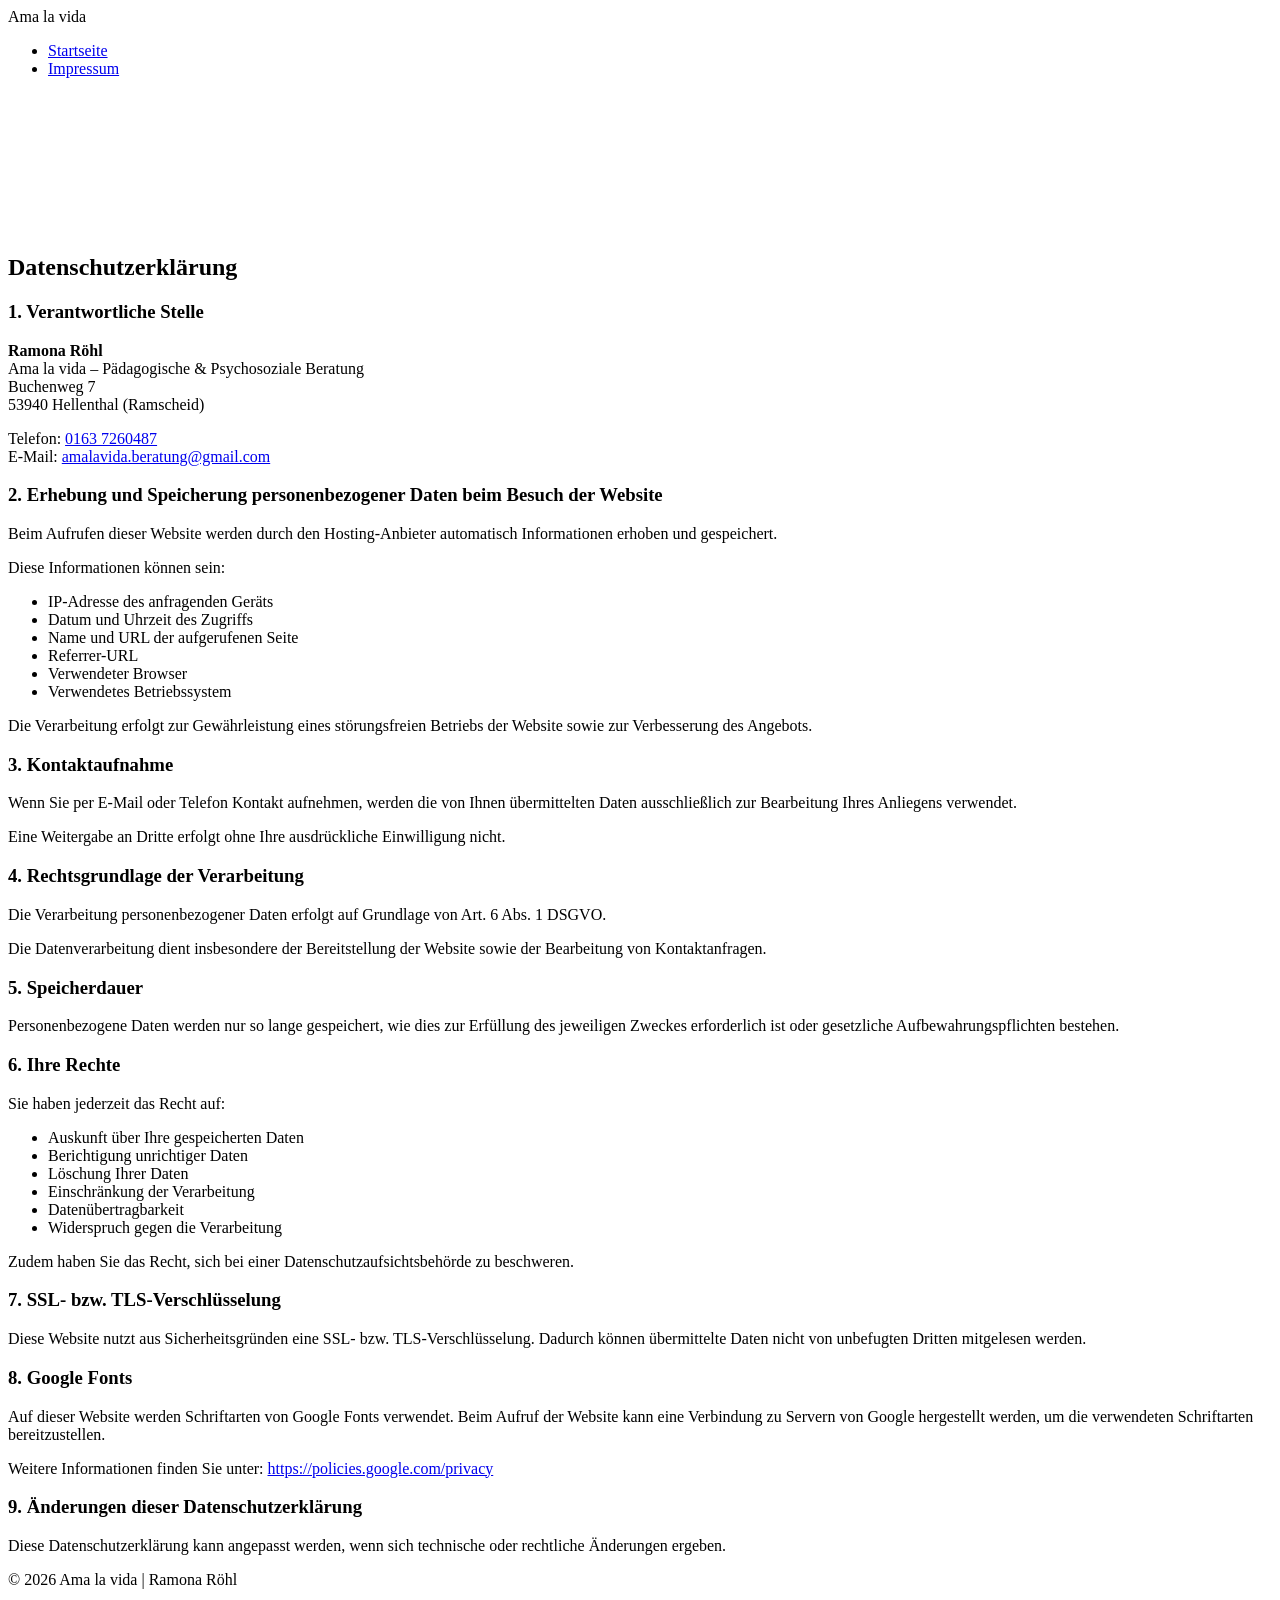
==== datenschutz.html @ 73e0fd92 "Add files via upload" ====
<!DOCTYPE html>
<html lang="de">
<head>
    <meta charset="UTF-8">
    <meta name="viewport" content="width=device-width, initial-scale=1.0">

    <title>Datenschutzerklärung | Ama la vida</title>

    <link rel="stylesheet" href="css/style.css">

    <link rel="preconnect" href="https://fonts.googleapis.com">
    <link rel="preconnect" href="https://fonts.gstatic.com" crossorigin>

    <link href="https://fonts.googleapis.com/css2?family=Montserrat:wght@300;400;500;600;700&family=Cormorant+Garamond:wght@500;600&display=swap" rel="stylesheet">
</head>

<body>

<header>
    <nav class="navbar">

        <div class="logo">
            <a href="index.html" style="text-decoration:none;color:inherit;">
                Ama la vida
            </a>
        </div>

        <ul class="nav-links">
            <li><a href="index.html">Startseite</a></li>
            <li><a href="impressum.html">Impressum</a></li>
        </ul>

    </nav>
</header>

<section class="section" style="padding-top:140px;">

    <h2>Datenschutzerklärung</h2>

    <div class="divider"></div>

    <h3>1. Verantwortliche Stelle</h3>

    <p>
        <strong>Ramona Röhl</strong><br>
        Ama la vida – Pädagogische &amp; Psychosoziale Beratung<br>
        Buchenweg 7<br>
        53940 Hellenthal (Ramscheid)
    </p>

    <p>
        Telefon:
        <a href="tel:+491637260487">0163 7260487</a><br>

        E-Mail:
        <a href="mailto:amalavida.beratung@gmail.com">
            amalavida.beratung@gmail.com
        </a>
    </p>

    <h3>2. Erhebung und Speicherung personenbezogener Daten beim Besuch der Website</h3>

    <p>
        Beim Aufrufen dieser Website werden durch den Hosting-Anbieter
        automatisch Informationen erhoben und gespeichert.
    </p>

    <p>
        Diese Informationen können sein:
    </p>

    <ul>
        <li>IP-Adresse des anfragenden Geräts</li>
        <li>Datum und Uhrzeit des Zugriffs</li>
        <li>Name und URL der aufgerufenen Seite</li>
        <li>Referrer-URL</li>
        <li>Verwendeter Browser</li>
        <li>Verwendetes Betriebssystem</li>
    </ul>

    <p>
        Die Verarbeitung erfolgt zur Gewährleistung eines störungsfreien Betriebs
        der Website sowie zur Verbesserung des Angebots.
    </p>

    <h3>3. Kontaktaufnahme</h3>

    <p>
        Wenn Sie per E-Mail oder Telefon Kontakt aufnehmen, werden die von Ihnen
        übermittelten Daten ausschließlich zur Bearbeitung Ihres Anliegens verwendet.
    </p>

    <p>
        Eine Weitergabe an Dritte erfolgt ohne Ihre ausdrückliche Einwilligung nicht.
    </p>

    <h3>4. Rechtsgrundlage der Verarbeitung</h3>

    <p>
        Die Verarbeitung personenbezogener Daten erfolgt auf Grundlage von
        Art. 6 Abs. 1 DSGVO.
    </p>

    <p>
        Die Datenverarbeitung dient insbesondere der Bereitstellung der Website
        sowie der Bearbeitung von Kontaktanfragen.
    </p>

    <h3>5. Speicherdauer</h3>

    <p>
        Personenbezogene Daten werden nur so lange gespeichert,
        wie dies zur Erfüllung des jeweiligen Zweckes erforderlich ist
        oder gesetzliche Aufbewahrungspflichten bestehen.
    </p>

    <h3>6. Ihre Rechte</h3>

    <p>
        Sie haben jederzeit das Recht auf:
    </p>

    <ul>
        <li>Auskunft über Ihre gespeicherten Daten</li>
        <li>Berichtigung unrichtiger Daten</li>
        <li>Löschung Ihrer Daten</li>
        <li>Einschränkung der Verarbeitung</li>
        <li>Datenübertragbarkeit</li>
        <li>Widerspruch gegen die Verarbeitung</li>
    </ul>

    <p>
        Zudem haben Sie das Recht, sich bei einer Datenschutzaufsichtsbehörde
        zu beschweren.
    </p>

    <h3>7. SSL- bzw. TLS-Verschlüsselung</h3>

    <p>
        Diese Website nutzt aus Sicherheitsgründen eine SSL- bzw.
        TLS-Verschlüsselung. Dadurch können übermittelte Daten nicht von
        unbefugten Dritten mitgelesen werden.
    </p>

    <h3>8. Google Fonts</h3>

    <p>
        Auf dieser Website werden Schriftarten von Google Fonts verwendet.
        Beim Aufruf der Website kann eine Verbindung zu Servern von Google
        hergestellt werden, um die verwendeten Schriftarten bereitzustellen.
    </p>

    <p>
        Weitere Informationen finden Sie unter:
        <a href="https://policies.google.com/privacy?hl=de" target="_blank">
            https://policies.google.com/privacy
        </a>
    </p>

    <h3>9. Änderungen dieser Datenschutzerklärung</h3>

    <p>
        Diese Datenschutzerklärung kann angepasst werden,
        wenn sich technische oder rechtliche Änderungen ergeben.
    </p>

</section>

<footer>

    <p>
        © 2026 Ama la vida | Ramona Röhl
    </p>

    <div class="footer-links">
        <a href="index.html">Startseite</a>
        <a href="impressum.html">Impressum</a>
    </div>

</footer>

</body>
</html>
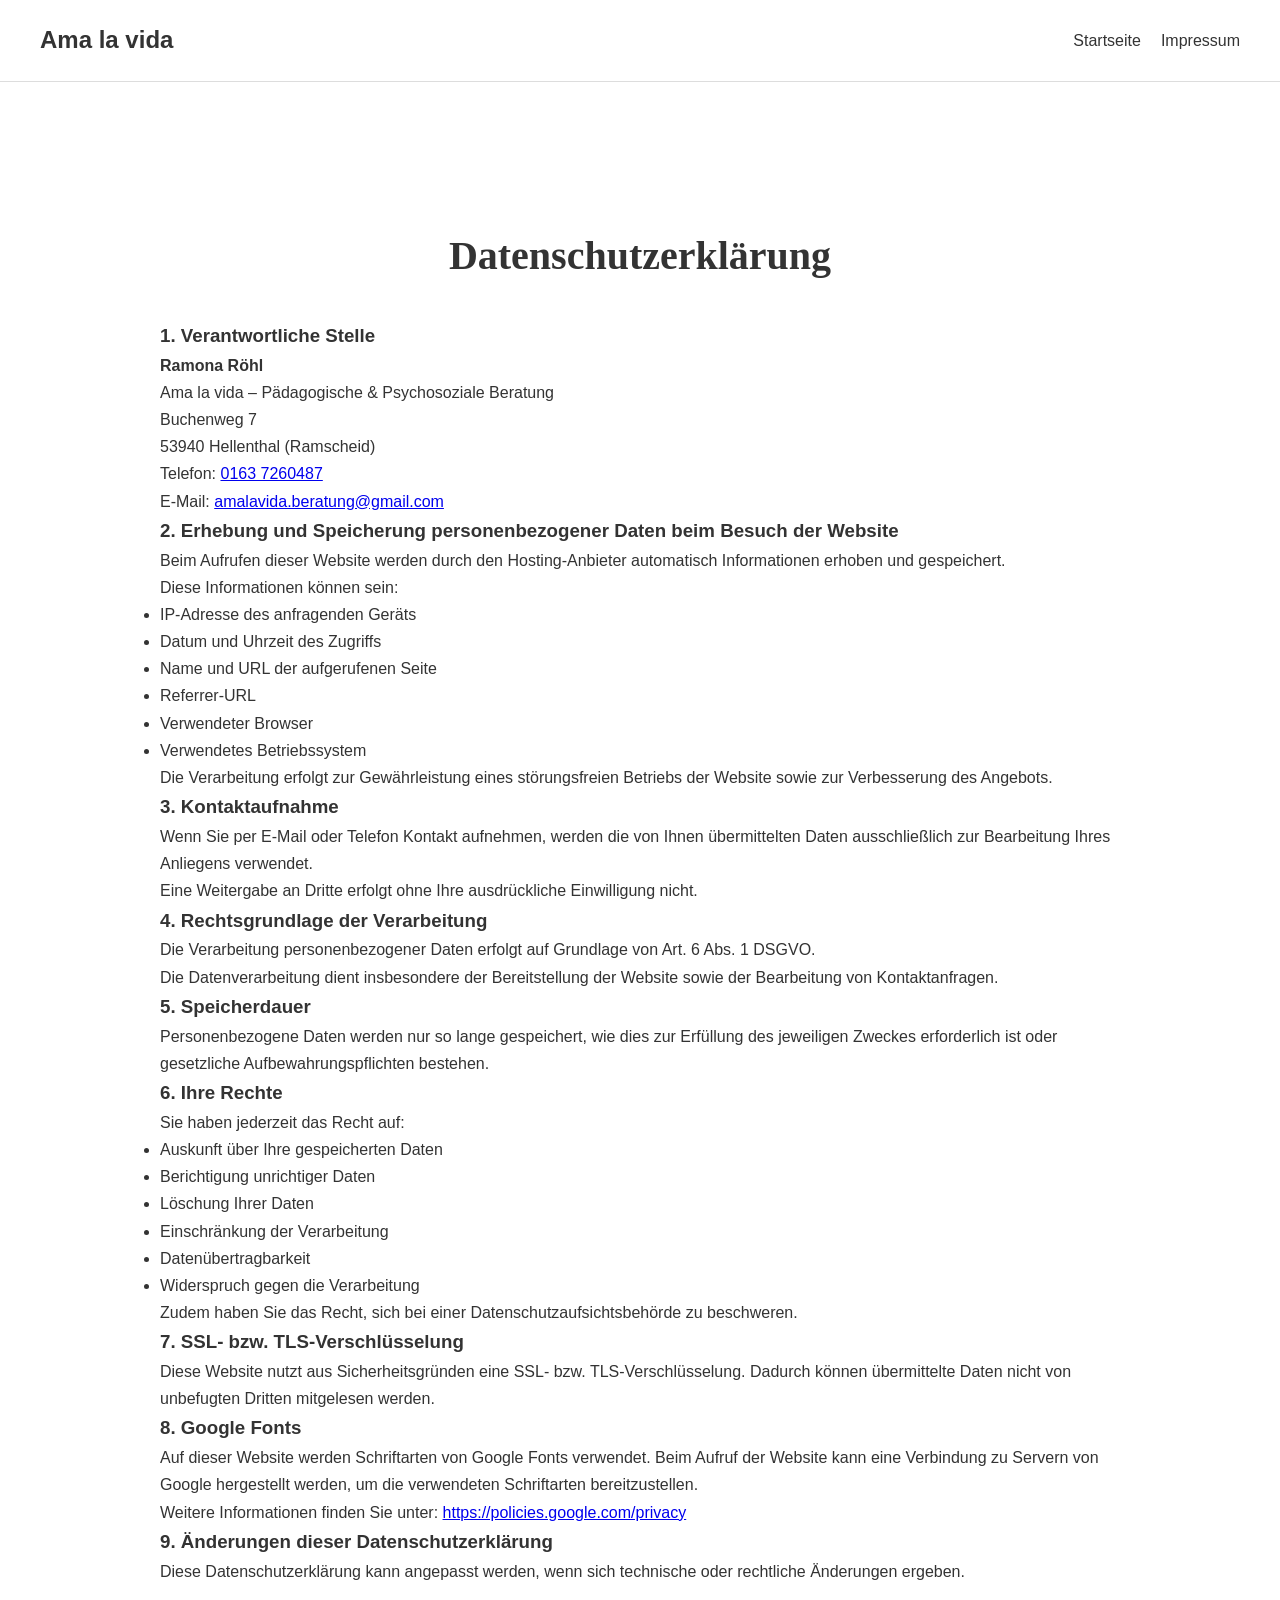
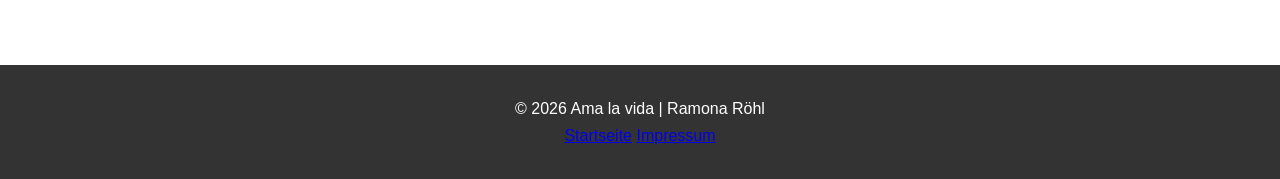
==== commit f2ccc45b: "Add files via upload" ====
--- a/datenschutz.html
+++ b/datenschutz.html
@@ -3,10 +3,10 @@
 <head>
     <meta charset="UTF-8">
     <meta name="viewport" content="width=device-width, initial-scale=1.0">
-
+	
     <title>Datenschutzerklärung | Ama la vida</title>
 
-    <link rel="stylesheet" href="css/style.css">
+    <link rel="stylesheet" href="style.css">
 
     <link rel="preconnect" href="https://fonts.googleapis.com">
     <link rel="preconnect" href="https://fonts.gstatic.com" crossorigin>
--- a/style.css
+++ b/style.css
@@ -0,0 +1,136 @@
+*{
+    margin:0;
+    padding:0;
+    box-sizing:border-box;
+}
+
+body{
+    font-family:'Montserrat',sans-serif;
+    color:#333;
+    line-height:1.7;
+}
+
+.navbar{
+    background:#ffffff;
+    padding:20px 40px;
+    display:flex;
+    justify-content:space-between;
+    align-items:center;
+    position:sticky;
+    top:0;
+    border-bottom:1px solid #ddd;
+}
+
+.logo{
+    font-size:1.5rem;
+    font-weight:600;
+}
+
+.nav-links{
+    display:flex;
+    gap:20px;
+    list-style:none;
+}
+
+.nav-links a{
+    text-decoration:none;
+    color:#333;
+}
+
+.hero{
+    background:#c7d9d0;
+    min-height:80vh;
+    display:flex;
+    justify-content:center;
+    align-items:center;
+    text-align:center;
+    padding:40px;
+}
+
+.hero-logo{
+    width:800px;
+    margin-bottom:20px;
+}
+
+.hero h1{
+    font-family:'Cormorant Garamond',serif;
+    font-size:4rem;
+}
+
+.hero h2{
+    margin-top:10px;
+    font-weight:400;
+}
+
+.hero-name{
+    margin-top:20px;
+    font-size:1.2rem;
+    font-weight:600;
+}
+
+.section{
+    max-width:1000px;
+    margin:auto;
+    padding:80px 20px;
+}
+
+.alt{
+    background:#f7f7f7;
+}
+
+.section h2{
+    text-align:center;
+    margin-bottom:30px;
+    font-family:'Cormorant Garamond',serif;
+    font-size:2.5rem;
+}
+
+.cards{
+    display:grid;
+    grid-template-columns:repeat(auto-fit,minmax(280px,1fr));
+    gap:30px;
+}
+
+.card{
+    background:white;
+    padding:25px;
+    border-radius:12px;
+    box-shadow:0 3px 10px rgba(0,0,0,0.1);
+}
+
+.contact-box{
+    text-align:center;
+}
+
+.profile-image{
+    width:220px;
+    height:220px;
+    object-fit:cover;
+    border-radius:50%;
+    margin-bottom:20px;
+}
+
+footer{
+    text-align:center;
+    padding:30px;
+    background:#333;
+    color:white;
+}
+
+.news-box{
+    background:white;
+    padding:30px;
+    border-radius:15px;
+    border-left:5px solid var(--green);
+    box-shadow:0 4px 15px rgba(0,0,0,.08);
+}
+
+.news-box pre{
+    white-space:pre-wrap;
+    font-family:'Montserrat', sans-serif;
+    margin:0;
+}
+.nav-menu a.current {
+    color: #6f9c8a;
+    font-weight: 600;
+}
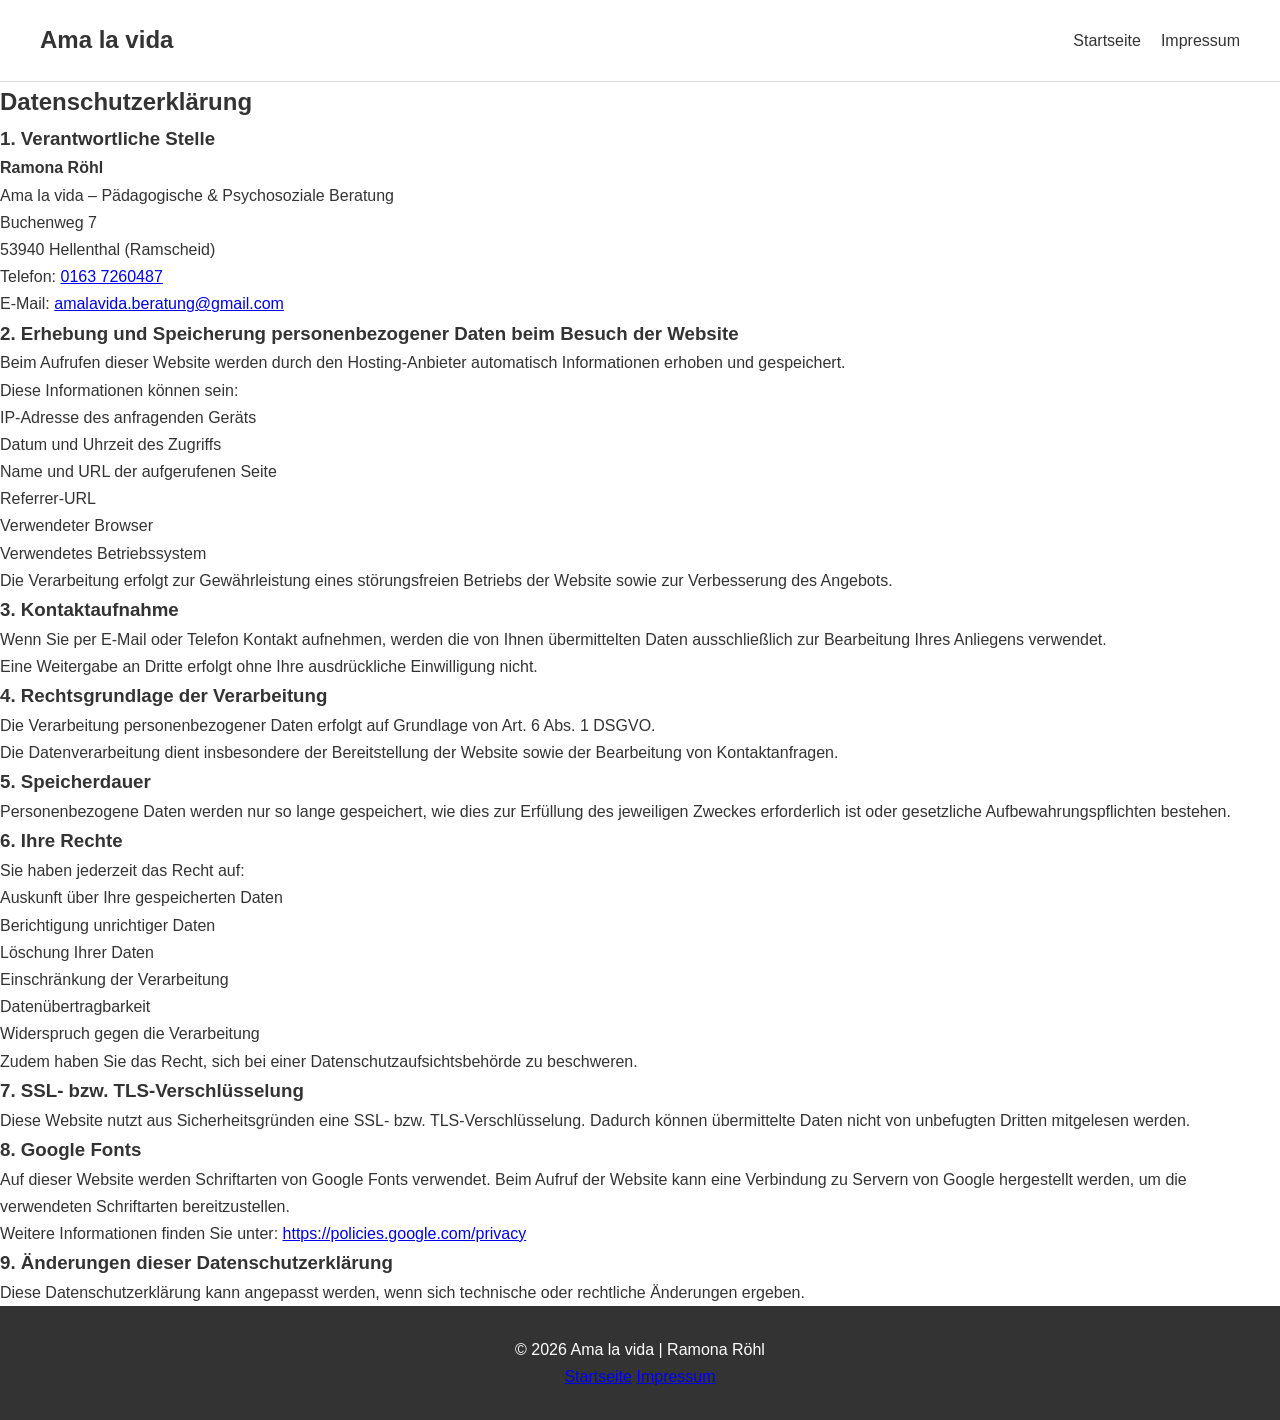
==== commit 7204b329: "Add files via upload" ====
--- a/datenschutz.html
+++ b/datenschutz.html
@@ -33,7 +33,7 @@
     </nav>
 </header>
 
-<section class="section" style="padding-top:140px;">
+<section class="legal-page">
 
     <h2>Datenschutzerklärung</h2>
 
